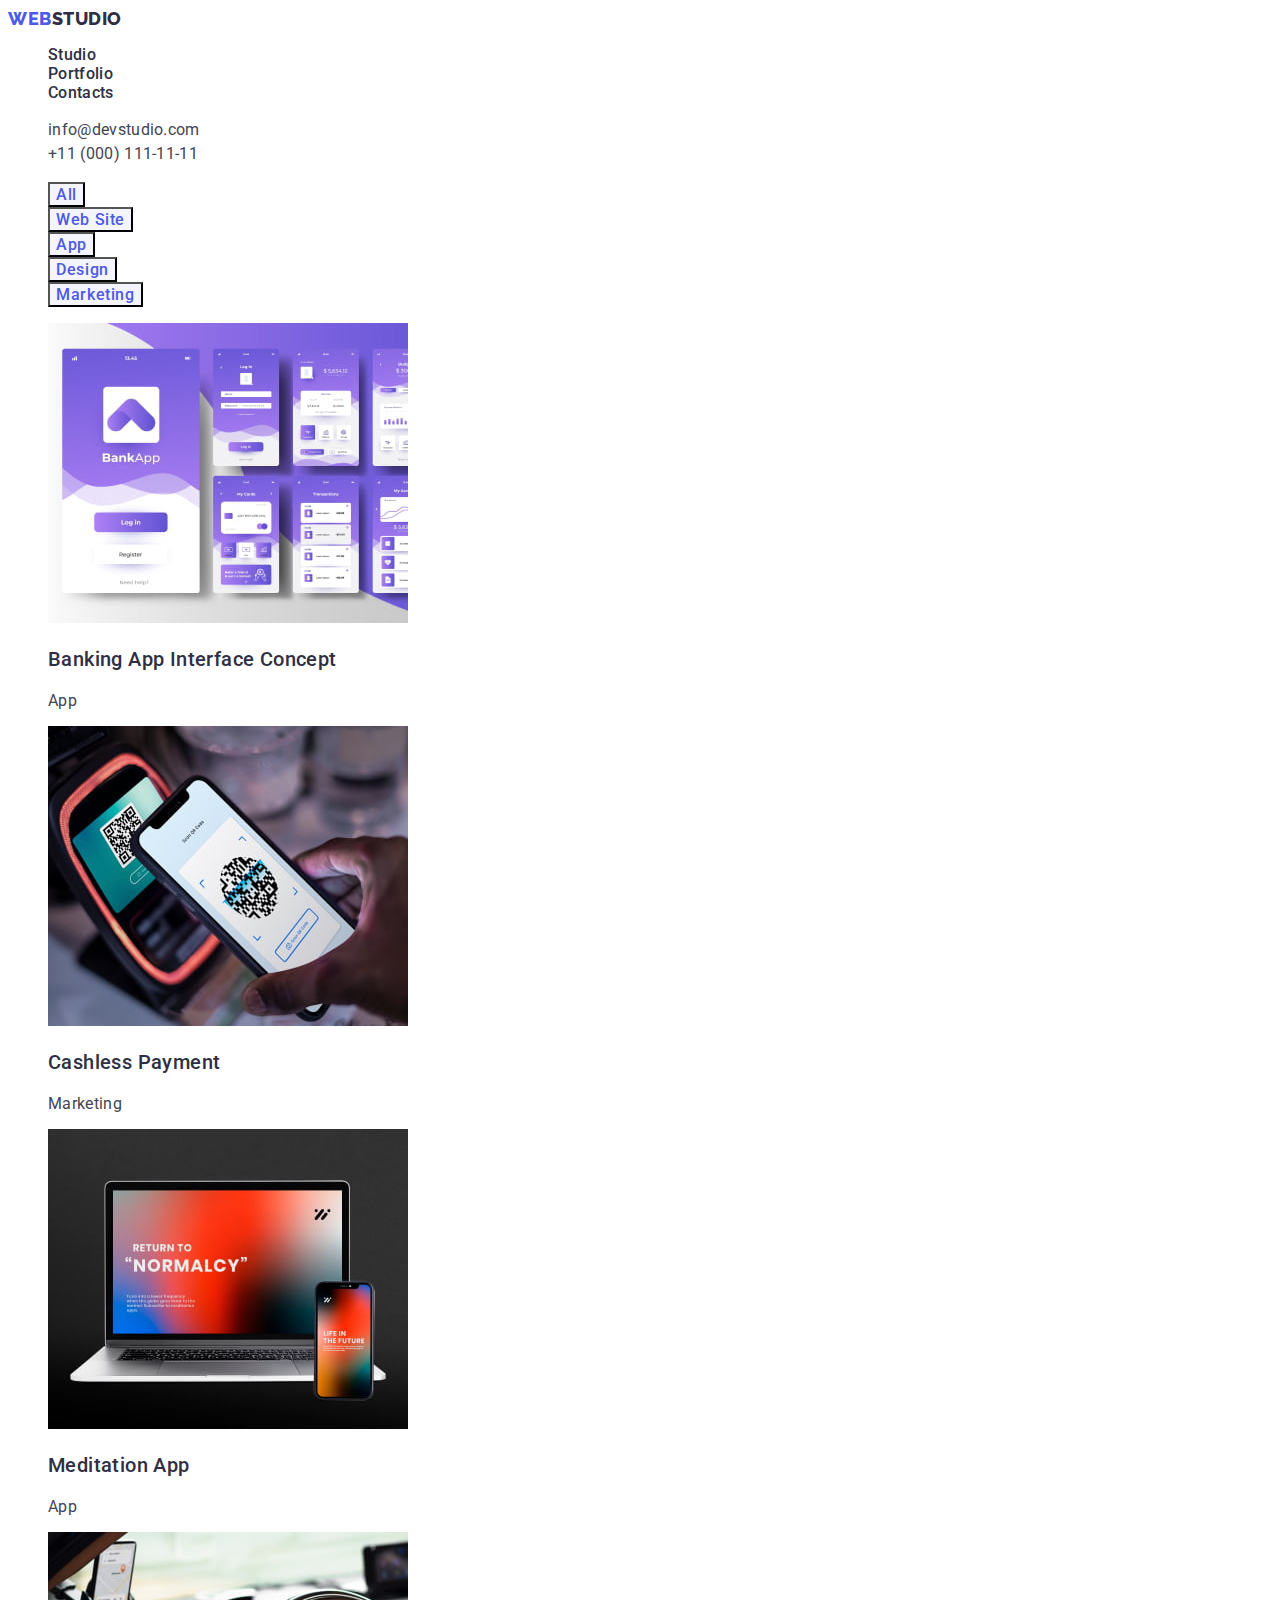
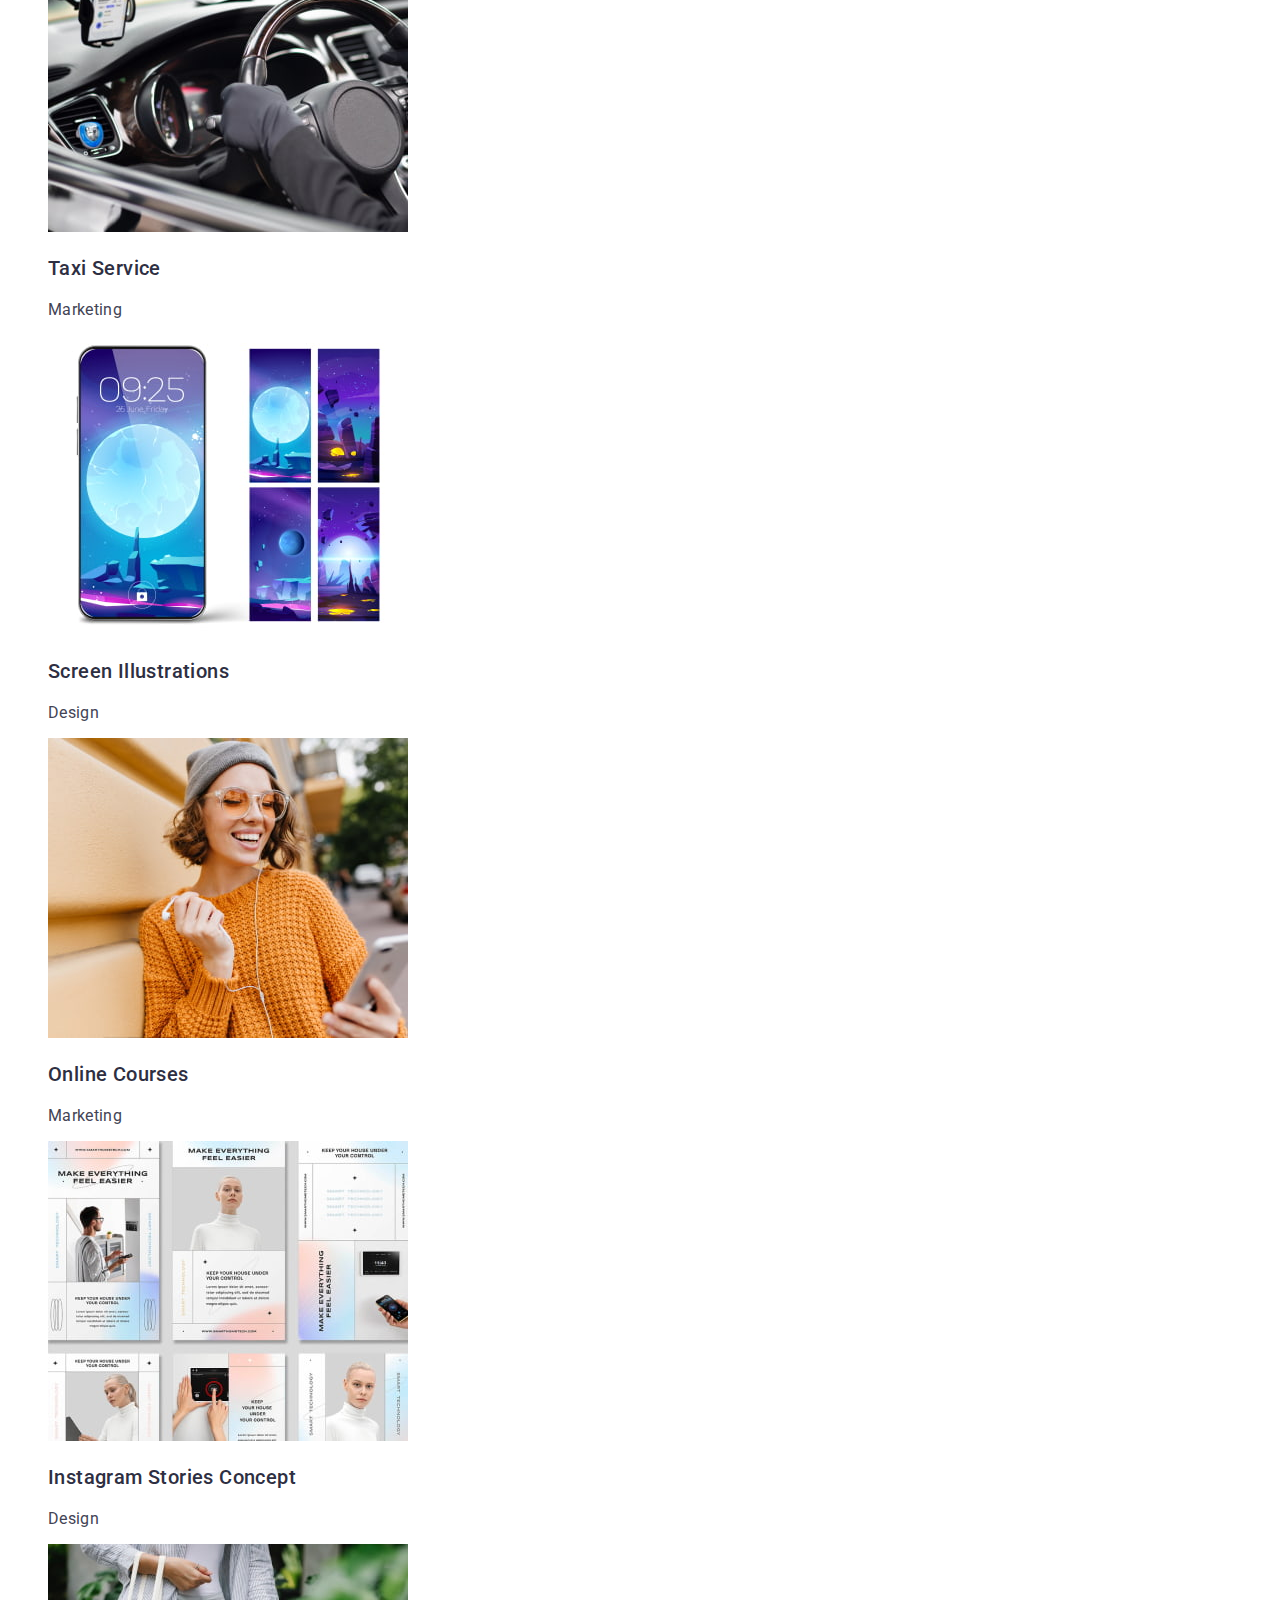
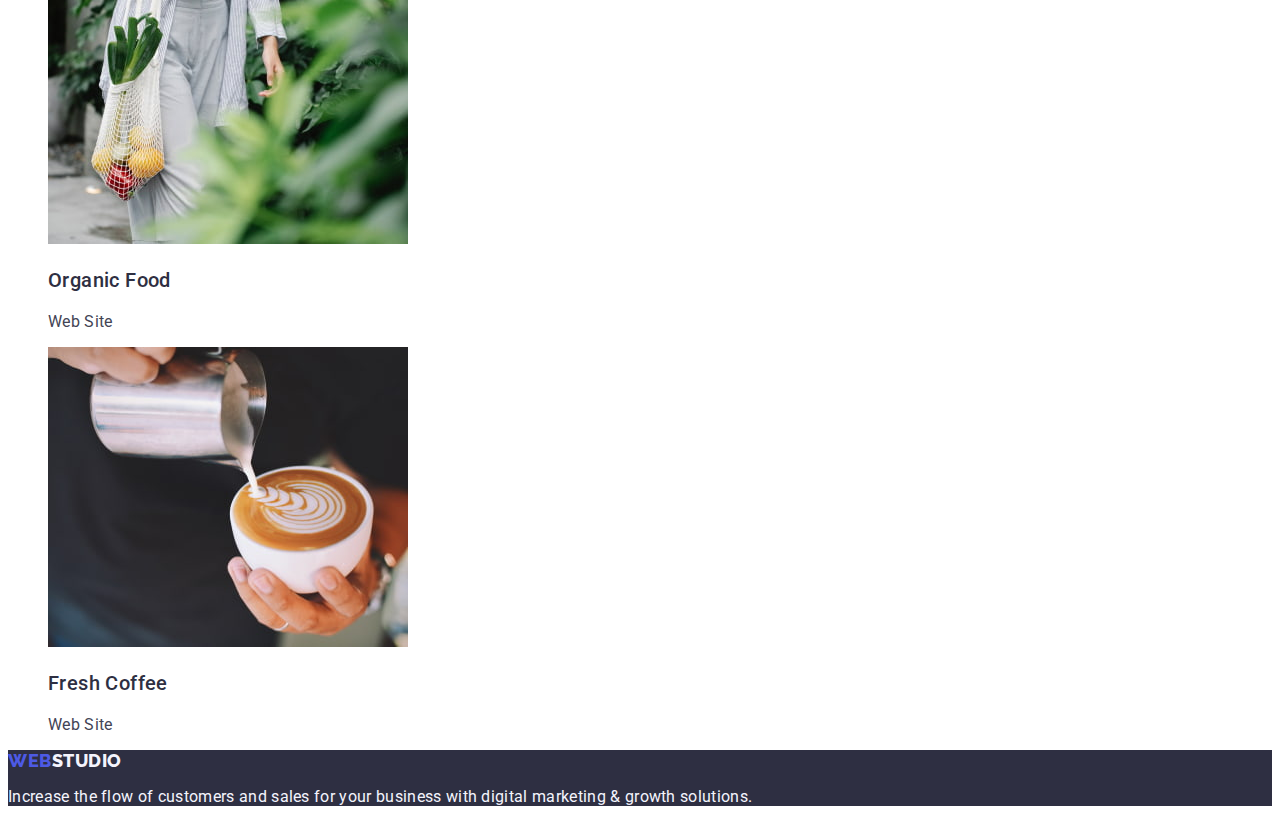
==== portfolio.html @ 6d2d2173 "homework2-1" ====
<!DOCTYPE html>
<html lang="en">
  <head>
    <meta charset="UTF-8" />
    <meta http-equiv="X-UA-Compatible" content="IE=edge" />
    <meta name="viewport" content="width=device-width, initial-scale=1.0" />
    <title lang="uk">Портфоліо</title>
    <link rel="preconnect" href="https://fonts.googleapis.com" />
    <link rel="preconnect" href="https://fonts.gstatic.com" crossorigin />
    <link
      href="https://fonts.googleapis.com/css2?family=Roboto:ital,wght@0,100;0,300;0,900;1,100;1,300;1,400;1,500;1,700;1,900&display=swap"
      rel="stylesheet"
    />
    <link
      href="https://fonts.googleapis.com/css2?family=Raleway:ital,wght@0,100;0,200;0,300;0,400;0,500;0,600;0,700;0,900;1,100;1,200;1,300;1,400;1,500;1,600;1,700;1,800;1,900&family=Roboto:ital,wght@0,100;0,300;0,900;1,100;1,300;1,400;1,500;1,700;1,900&display=swap"
      rel="stylesheet"
    />
    <link rel="stylesheet" href="./css/styles.css" />
  </head>

  <body>
    <header class="header">
      <nav class="header-nav">
        <a class="logo link" href="./index.html"
          >Web<span class="logo-dark">Studio</span></a
        >
        <ul class="header-nav-list list">
          <li><a class="link" href="">Studio</a></li>
          <li>
            <a class="link" href="./portfolio.html">Portfolio</a>
          </li>
          <li><a class="link" href="">Contacts</a></li>
        </ul>
      </nav>
      <address class="adress">
        <ul class="list">
          <li>
            <a class="link" href="mailto:info@devstudio.com"
              >info@devstudio.com</a
            >
          </li>
          <li>
            <a class="link" href="tel:+110001111111">+11 (000) 111-11-11</a>
          </li>
        </ul>
      </address>
    </header>

    <main></main>
<!-- Button list -->
    <section>
      <ul class="list">
        <li>
          <button class="list-btn button" type="button">All</button>
        </li>
        <li>
          <button class="list-btn button" type="button">Web Site</button>
        </li>
          <button class="list-btn button" type="button">App</button>
        </li>
        <li>
          <button class="list-btn button" type="button">Design</button>
        </li>
        <li>
          <button class="list-btn button" type="button">Marketing</button>
        </li>
      </ul>
    
<!-- Projects list -->
      <h2 hidden>Our projects</h2>
      <ul class="list">
        <li>
          <a class="link" href="">
            <img
            src="./images/projects/raw1-1.jpg"
            alt="Bank app"
            width="360"
            height="300"
          />
          <h3 class="project-title link">Banking App Interface Concept</h3>
          <p class="project-text link" >App</p>
          </a>
        </li>
        
        <li>
          <a class="link" href="">
<img
            src="./images/projects/row1-2.jpg"
            alt="Cachless payment"
            width="360"
            height="300"
          />
          <h3 class="project-title link">Cashless Payment</h3>
          <p class="project-text link">Marketing</p>
          </a>
        </li>

        <li>
          <a class="link" href="">
<img
            src="./images/projects/row1-3.jpg"
            alt="Meditation App"
            width="360"
            height="300"
          />
          <h3 class="project-title link">Meditation App</h3>
          <p class="project-text link">App</p>
          </a>
        </li>

        <li>
          <a class="link" href="">
<img
            src="./images/projects/raw2-1.jpg"
            alt="Taxi Service"
            width="360"
            height="300"
          />
          <h3 class="project-title link">Taxi Service</h3>
          <p class="project-text link">Marketing</p>
          </a>
        </li>

        <li>
          <a class="link" href="">
<img
            src="./images/projects/raw2-2.jpg"
            alt="Screen Illustrations"
            width="360"
            height="300"
          />
          <h3 class="project-title link">Screen Illustrations</h3>
          <p class="project-text link">Design</p>
          </a>
        </li>

        <li>
          <a class="link" href="">
<img
            src="./images/projects/raw2-3.jpg"
            alt="Online Courses"
            width="360"
            height="300"
          />
          <h3 class="project-title link">Online Courses</h3>
          <p class="project-text link">Marketing</p>
          </a>
        </li>

        <li>
          <a class="link" href="">
<img
            src="./images/projects/raw3-1.jpg"
            alt="Insta Stories"
            width="360"
            height="300"
          />
          <h3 class="project-title link">Instagram Stories Concept</h3>
          <p class="project-text link">Design</p>
          </a>
        </li>

        <li>
          <a class="link" href="">
<img
            src="./images/projects/raw3-2.jpg"
            alt="Organic Food"
            width="360"
            height="300"
          />
          <h3 class="project-title link">Organic Food</h3>
          <p class="project-text link">Web Site</p>
          </a>
        </li>

        <li>
          <a class="link" href="">
<img
            src="./images/projects/raw3-3.jpg"
            alt="Fresh Coffee"
            width="360"
            height="300"
          />
          <h3 class="project-title link">Fresh Coffee</h3>
          <p class="project-text link">Web Site</p>
          </a>
        </li>
      </ul>
    </section>

    <footer class="footer">
      <a class="logo link" href="./index.html"
        >Web<span class="logo-light">Studio</span></a
      >
      <p class="footer-text">
        Increase the flow of customers and sales for your business with digital
        marketing & growth solutions.
      </p>
    </footer>

  </body>
</html>
---- css/styles.css ----
:root {
  --slate: #434455;
  --navyblue: #2e2f42;
  --iris: #4d5ae5;
  --white: #ffffff;
  --cloud: #f4f4fd;
  --ocean: #404bbf;
}

body {
  color: var(--slate);
  font-family: Roboto, sans-serif;
  font-style: normal;
  font-size: 16px;
  font-weight: 400;
}

.link {
  text-decoration: none;
  color: currentColor;
}
.link:hover {
  color: var(--ocean);
}
.link:focus {
  color: var(--ocean);
}

.list {
  list-style: none;
}

.logo {
  font-family: Raleway, sans-serif;
  font-weight: 800;
  font-size: 18px;
  line-height: 1, 17;
  letter-spacing: 0.03em;
  text-transform: uppercase;
  flex: none;
  color: var(--iris);
}
.logo-dark {
  color: var(--navyblue);
}
.logo-light {
  color: var(--cloud);
}

.header-nav {
  font-weight: 500;
  font-size: 18px;
  line-height: 1, 5;
  letter-spacing: 0.02em;
}

.header-nav-list {
  font-weight: 500;
  font-size: 16px;
  line-height: 1, 5;
  letter-spacing: 0.02em;
  color: var(--navyblue);
}

.adress {
  font-style: normal;
  line-height: 1.5;
  letter-spacing: 0.02em;
}

.hero {
  color: var(--white);
  background-color: var(--navyblue);
}
.hero-title {
  font-weight: 700;
  font-size: 56px;
  line-height: 60px;
  text-align: center;
  letter-spacing: 0.02em;
}
.hero-title-btn {
  color: var(--white);
  background-color: var(--iris);
}

.button {
  font-family: inherit;
  cursor: pointer;
}
.button:hover {
  background-color: var(--ocean);
}
.button:focus {
  background-color: var(--ocean);
}

.list-btn {
  color: var(--iris);
  background-color: var(--cloud);
  font-weight: 500;
  font-size: 16px;
  line-height: 1, 5;
  letter-spacing: 0.04em;
}

.section-title {
  font-weight: 700;
  font-size: 36px;
  line-height: 1, 11;
  text-align: center;
  letter-spacing: 0.02em;
  text-transform: capitalize;
  color: var(--navyblue);
  background-color: var(--white);
}

.team {
  background-color: var(--cloud);
}
.team-list {
  background-color: var(--white);
}
.team-member {
  font-weight: 500;
  font-size: 20px;
  line-height: 1, 2;
  text-align: center;
  letter-spacing: 0.02em;
  color: var(--navyblue);
}
.team-text {
  font-weight: 400;
  font-size: 16px;
  line-height: 1, 5;
  text-align: center;
  letter-spacing: 0.02em;
  color: var(--slate);
}

.project-title {
  font-weight: 500;
  font-size: 20px;
  line-height: 1, 2;
  letter-spacing: 0.02em;
  color: var(--navyblue);
}
.project-text {
  line-height: 1, 5;
  letter-spacing: 0.02em;
  color: var(--slate);
}

.footer {
  background-color: var(--navyblue);
}
.footer-text {
  color: var(--cloud);
  line-height: 1, 5;
  letter-spacing: 0.02em;
}
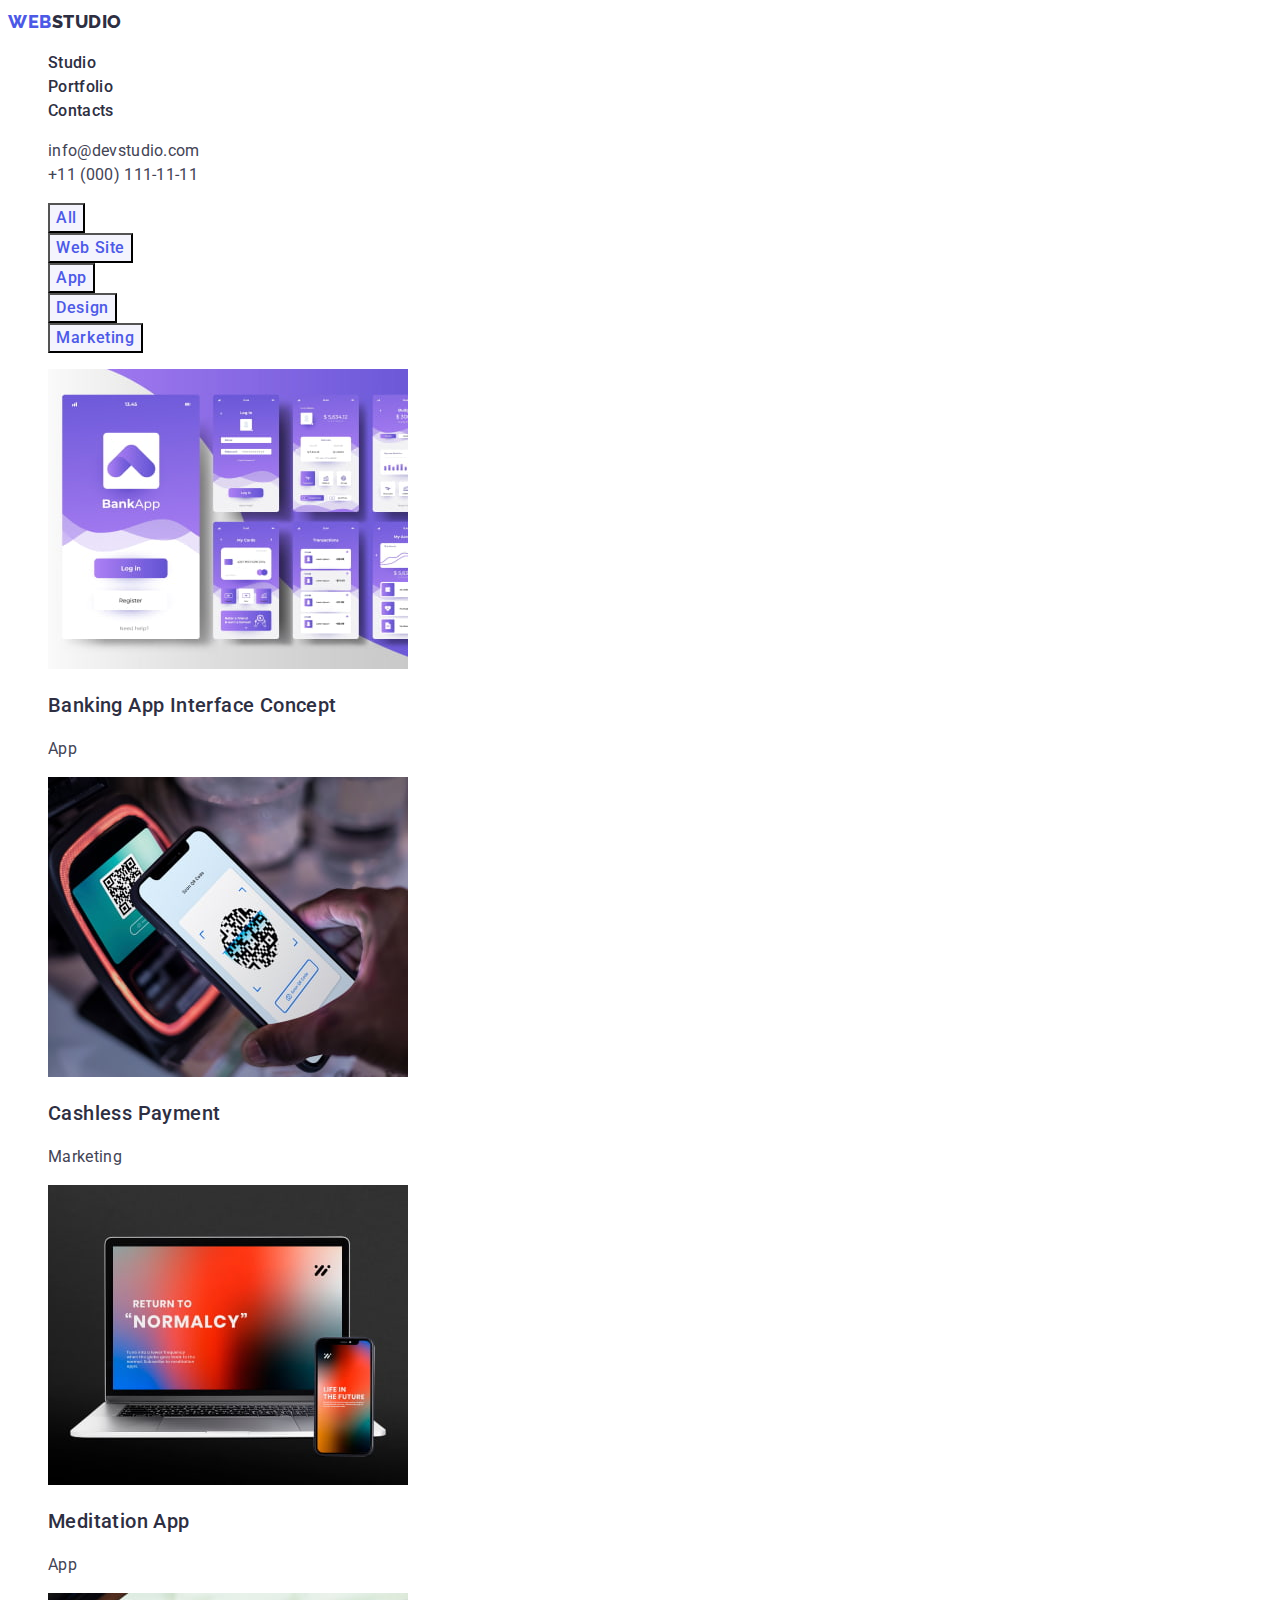
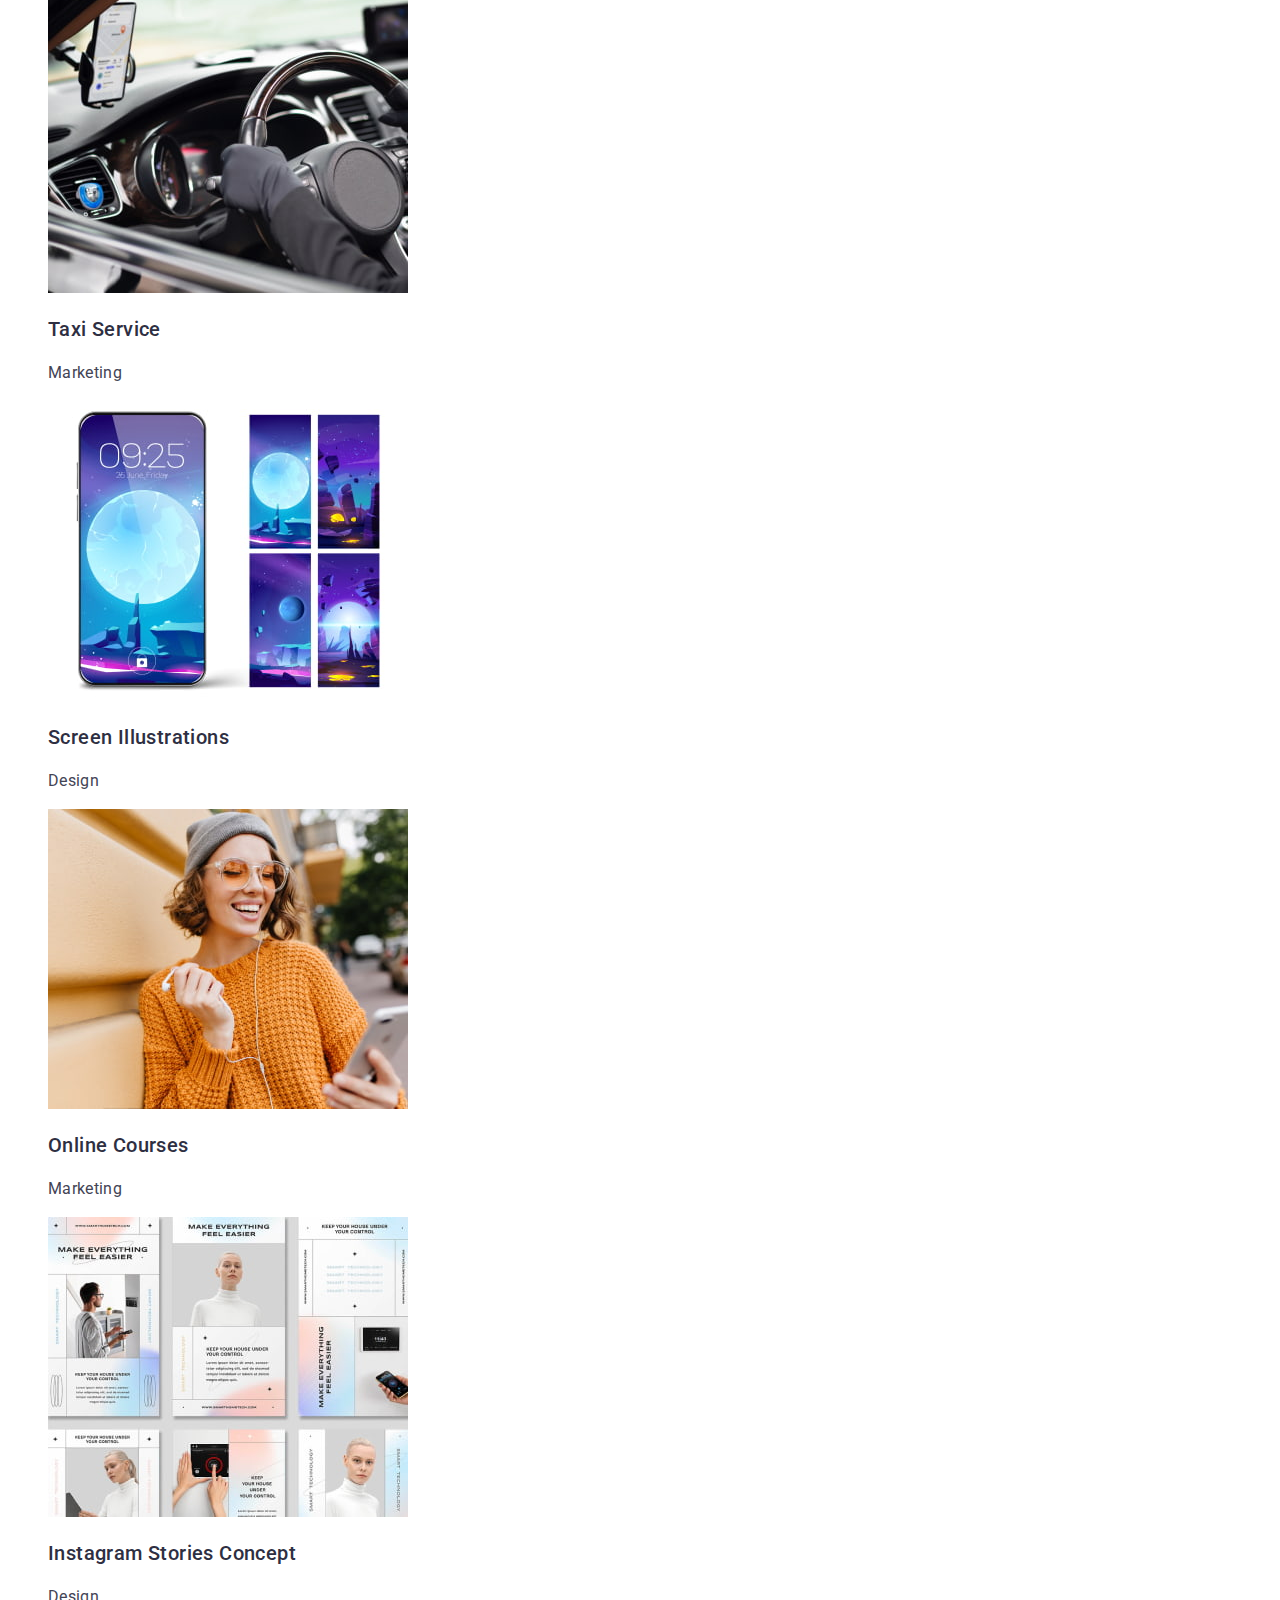
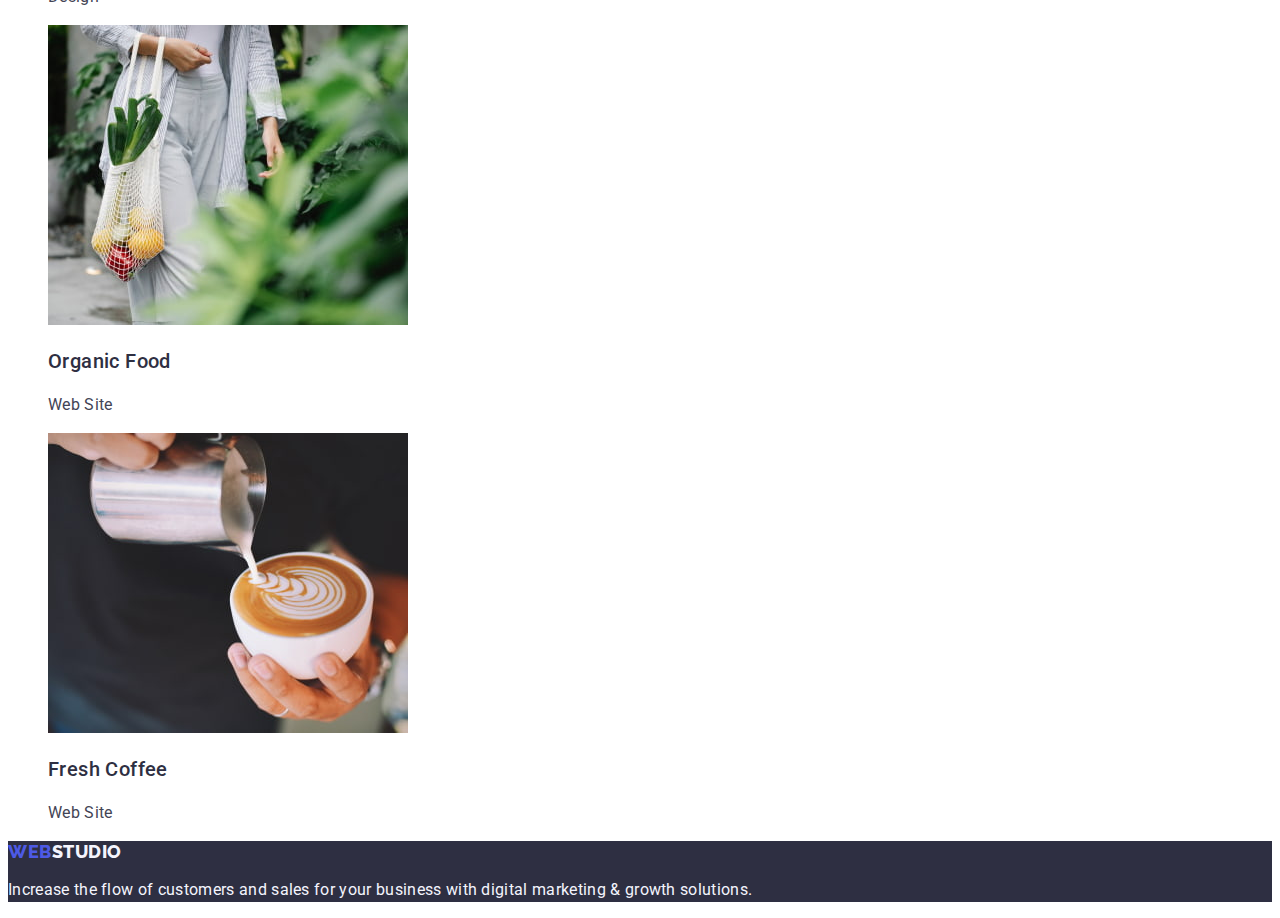
==== commit 442e96ce: "homework-2-2" ====
--- a/portfolio.html
+++ b/portfolio.html
@@ -25,7 +25,7 @@
           >Web<span class="logo-dark">Studio</span></a
         >
         <ul class="header-nav-list list">
-          <li><a class="link" href="">Studio</a></li>
+          <li><a class="link" href="./index.html">Studio</a></li>
           <li>
             <a class="link" href="./portfolio.html">Portfolio</a>
           </li>
@@ -46,7 +46,7 @@
       </address>
     </header>
 
-    <main></main>
+   <main>
 <!-- Button list -->
     <section>
       <ul class="list">
@@ -187,6 +187,7 @@
         </li>
       </ul>
     </section>
+   </main>
 
     <footer class="footer">
       <a class="logo link" href="./index.html"
--- a/css/styles.css
+++ b/css/styles.css
@@ -9,6 +9,7 @@
 
 body {
   color: var(--slate);
+  background-color: var(--white);
   font-family: Roboto, sans-serif;
   font-style: normal;
   font-size: 16px;
@@ -34,7 +35,7 @@
   font-family: Raleway, sans-serif;
   font-weight: 800;
   font-size: 18px;
-  line-height: 1, 17;
+  line-height: 1.17;
   letter-spacing: 0.03em;
   text-transform: uppercase;
   flex: none;
@@ -50,14 +51,14 @@
 .header-nav {
   font-weight: 500;
   font-size: 18px;
-  line-height: 1, 5;
+  line-height: 1.5;
   letter-spacing: 0.02em;
 }
 
 .header-nav-list {
   font-weight: 500;
   font-size: 16px;
-  line-height: 1, 5;
+  line-height: 1.5;
   letter-spacing: 0.02em;
   color: var(--navyblue);
 }
@@ -82,6 +83,10 @@
 .hero-title-btn {
   color: var(--white);
   background-color: var(--iris);
+  font-weight: 500;
+  font-size: 16px;
+  line-height: 1.5;
+  letter-spacing: 0.04em;
 }
 
 .button {
@@ -100,14 +105,25 @@
   background-color: var(--cloud);
   font-weight: 500;
   font-size: 16px;
-  line-height: 1, 5;
+  line-height: 1.5;
   letter-spacing: 0.04em;
+}
+.advantages-list {
+  font-weight: 500;
+  font-size: 20px;
+  line-height: 1.2;
+  letter-spacing: 0.02em;
+  color: var(--navyblue);
+}
+.advantages-text {
+  line-height: 1.5;
+  letter-spacing: 0.02em;
 }
 
 .section-title {
   font-weight: 700;
   font-size: 36px;
-  line-height: 1, 11;
+  line-height: 1.11;
   text-align: center;
   letter-spacing: 0.02em;
   text-transform: capitalize;
@@ -124,7 +140,7 @@
 .team-member {
   font-weight: 500;
   font-size: 20px;
-  line-height: 1, 2;
+  line-height: 1.2;
   text-align: center;
   letter-spacing: 0.02em;
   color: var(--navyblue);
@@ -132,7 +148,7 @@
 .team-text {
   font-weight: 400;
   font-size: 16px;
-  line-height: 1, 5;
+  line-height: 1.5;
   text-align: center;
   letter-spacing: 0.02em;
   color: var(--slate);
@@ -141,12 +157,12 @@
 .project-title {
   font-weight: 500;
   font-size: 20px;
-  line-height: 1, 2;
+  line-height: 1.2;
   letter-spacing: 0.02em;
   color: var(--navyblue);
 }
 .project-text {
-  line-height: 1, 5;
+  line-height: 1.5;
   letter-spacing: 0.02em;
   color: var(--slate);
 }
@@ -156,6 +172,6 @@
 }
 .footer-text {
   color: var(--cloud);
-  line-height: 1, 5;
+  line-height: 1.5;
   letter-spacing: 0.02em;
 }
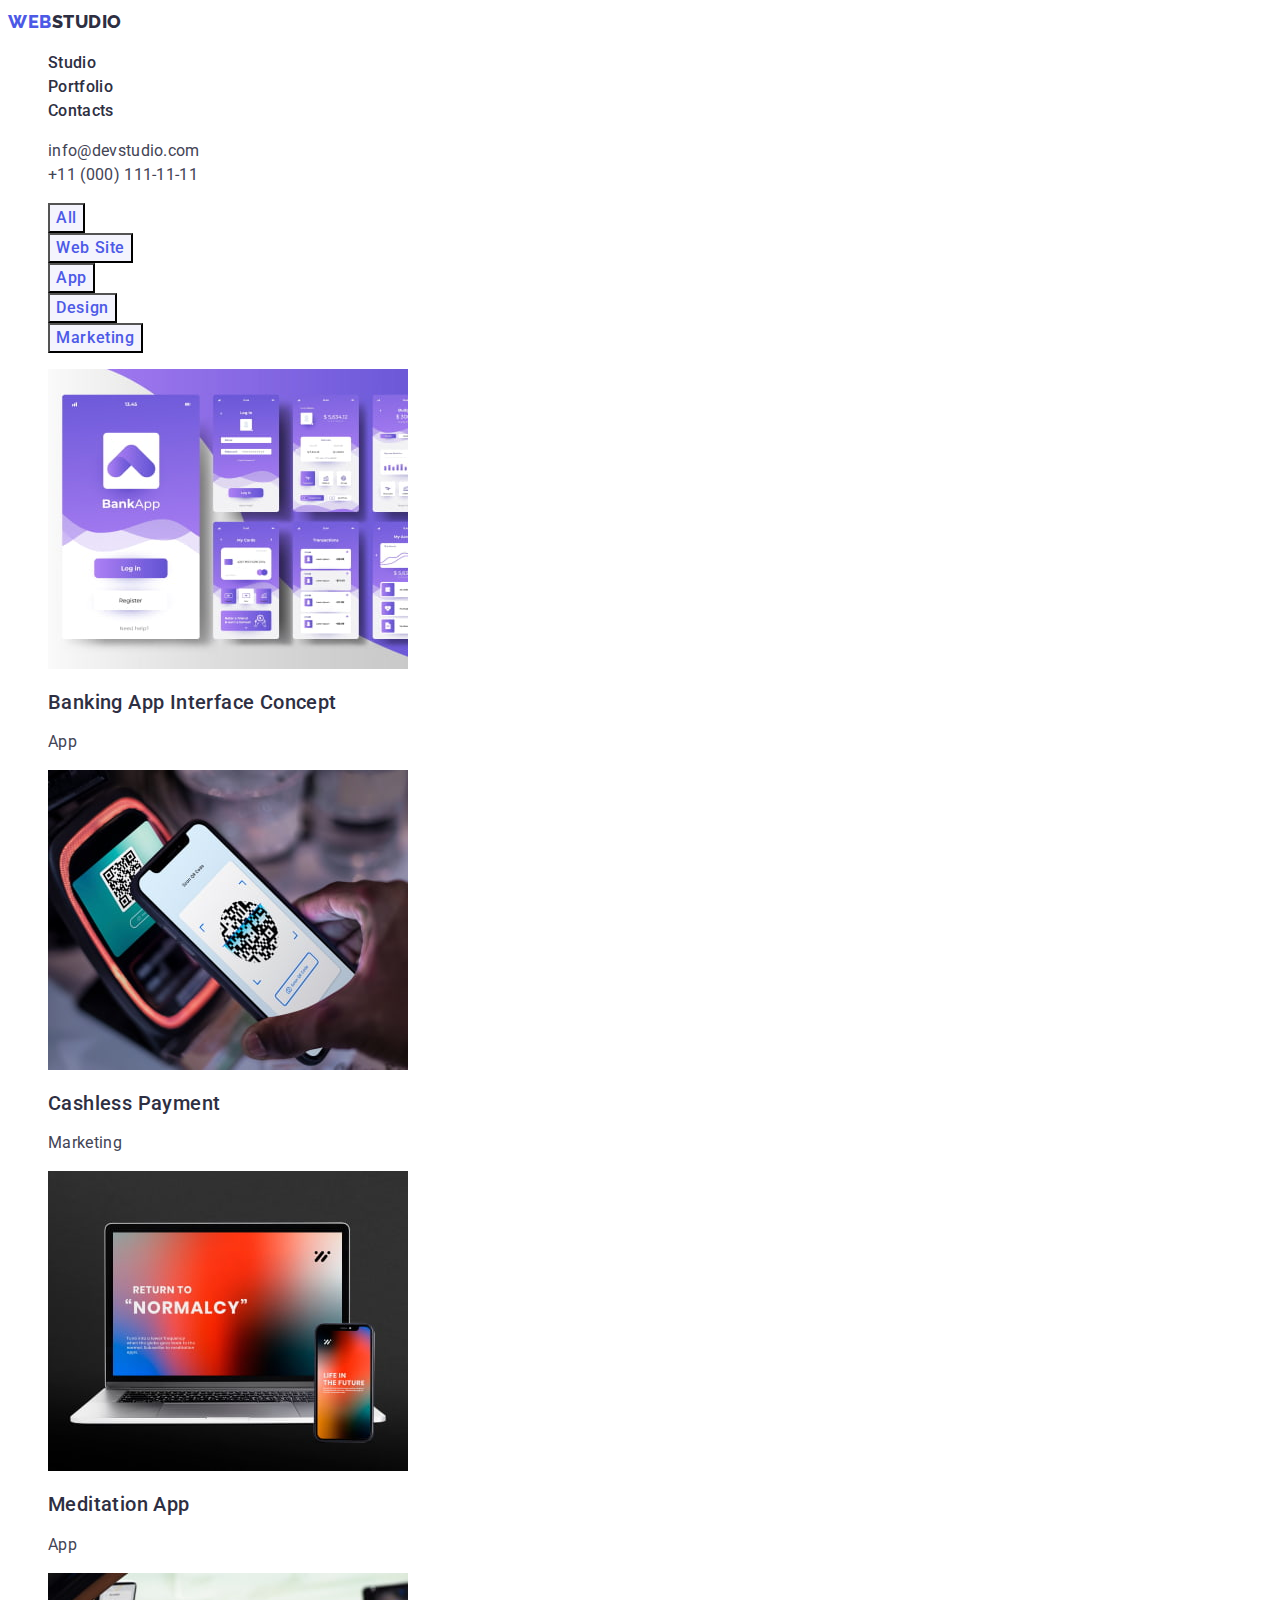
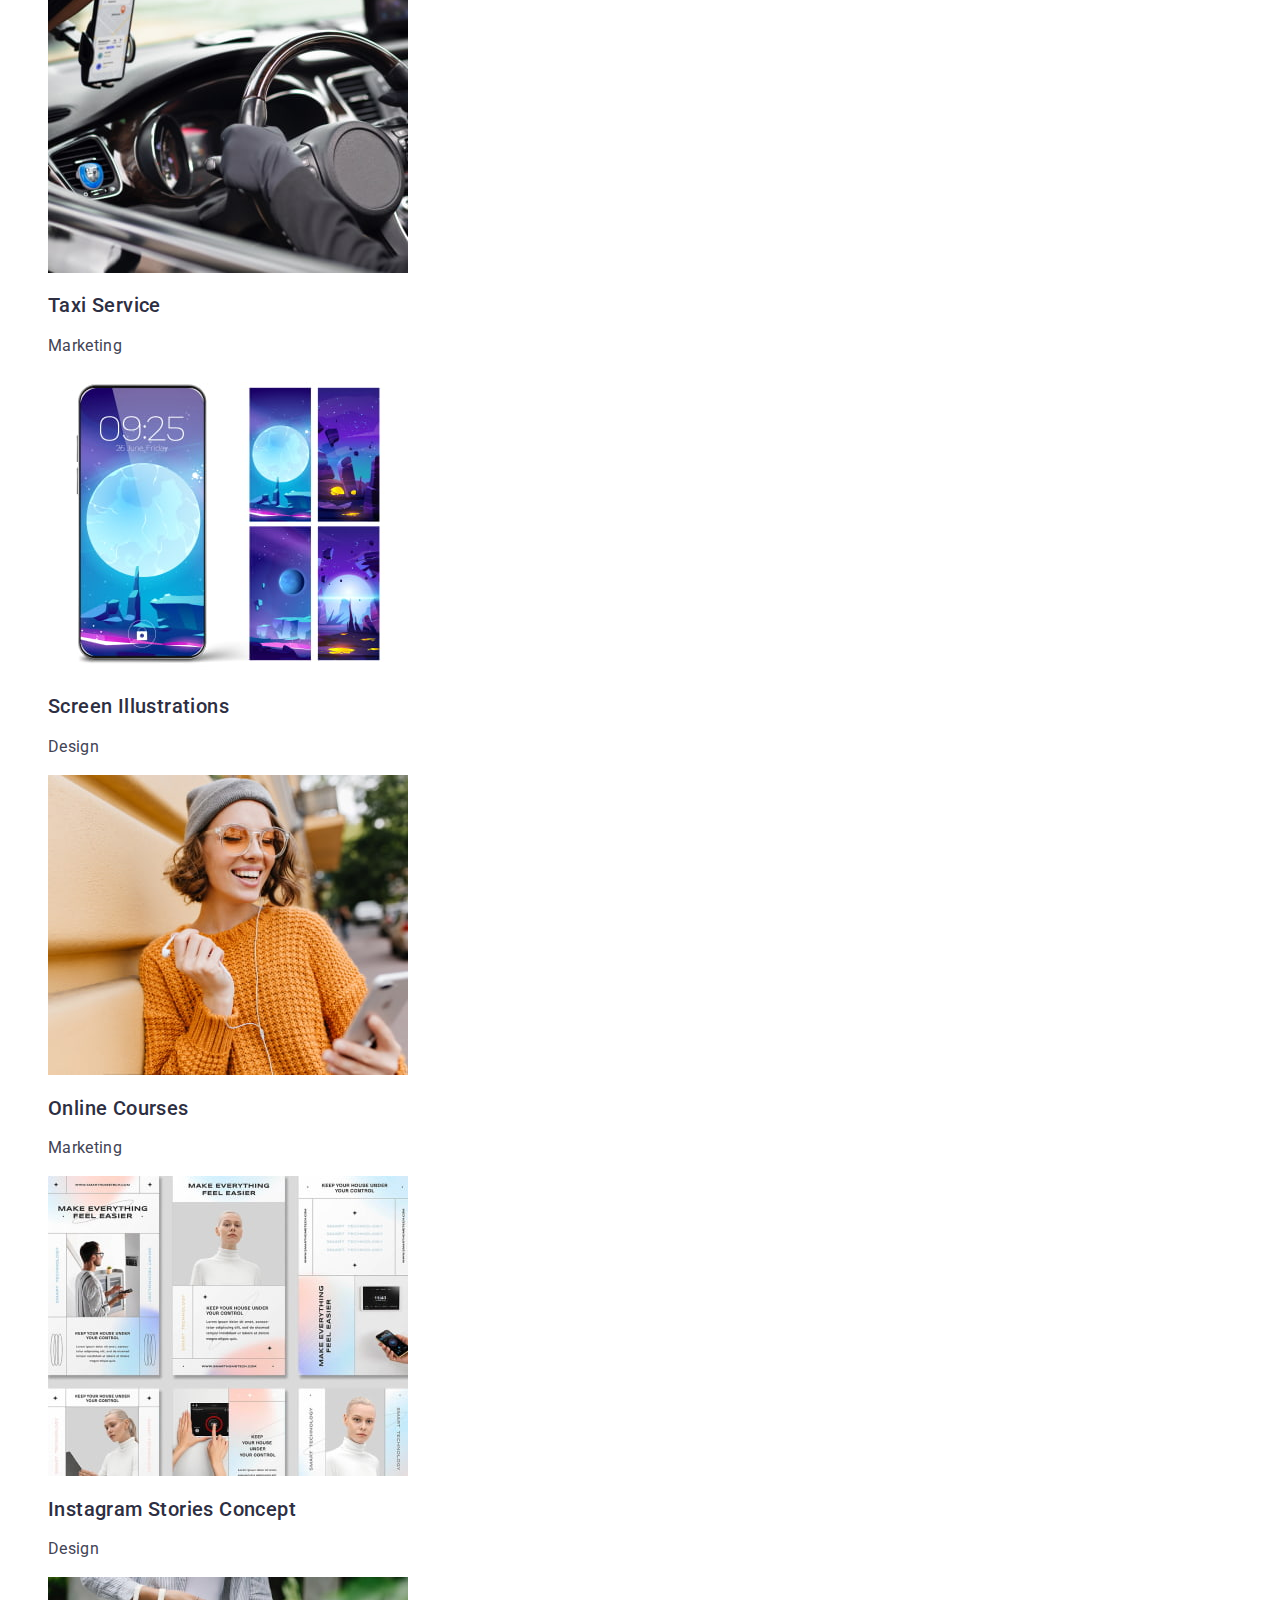
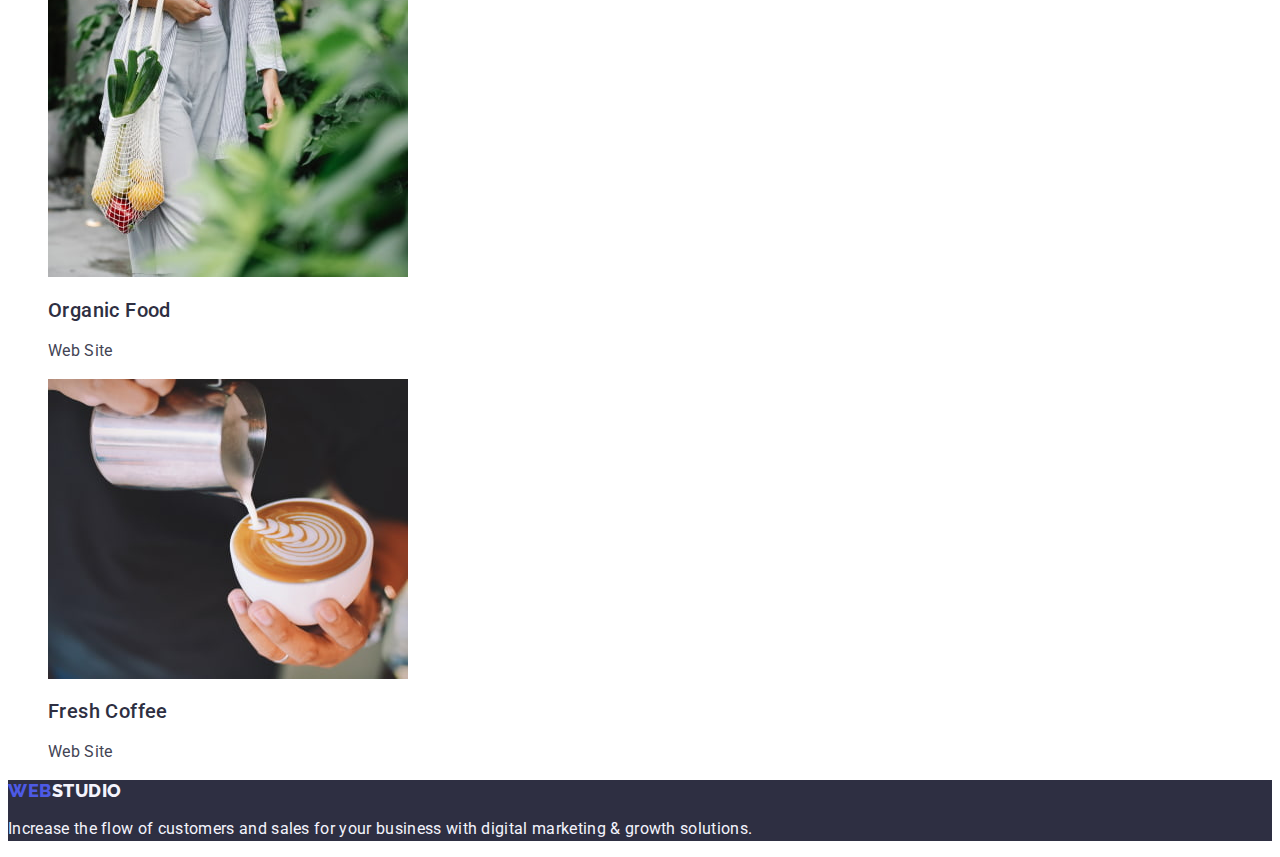
==== commit 69edad43: "portfolio main" ====
--- a/portfolio.html
+++ b/portfolio.html
@@ -46,148 +46,153 @@
       </address>
     </header>
 
-   <main>
-<!-- Button list -->
-    <section>
-      <ul class="list">
-        <li>
-          <button class="list-btn button" type="button">All</button>
-        </li>
-        <li>
-          <button class="list-btn button" type="button">Web Site</button>
-        </li>
-          <button class="list-btn button" type="button">App</button>
-        </li>
-        <li>
-          <button class="list-btn button" type="button">Design</button>
-        </li>
-        <li>
-          <button class="list-btn button" type="button">Marketing</button>
-        </li>
-      </ul>
-    
-<!-- Projects list -->
-      <h2 hidden>Our projects</h2>
-      <ul class="list">
-        <li>
-          <a class="link" href="">
-            <img
-            src="./images/projects/raw1-1.jpg"
-            alt="Bank app"
-            width="360"
-            height="300"
-          />
-          <h3 class="project-title link">Banking App Interface Concept</h3>
-          <p class="project-text link" >App</p>
-          </a>
-        </li>
-        
-        <li>
-          <a class="link" href="">
-<img
-            src="./images/projects/row1-2.jpg"
-            alt="Cachless payment"
-            width="360"
-            height="300"
-          />
-          <h3 class="project-title link">Cashless Payment</h3>
-          <p class="project-text link">Marketing</p>
-          </a>
-        </li>
-
-        <li>
-          <a class="link" href="">
-<img
-            src="./images/projects/row1-3.jpg"
-            alt="Meditation App"
-            width="360"
-            height="300"
-          />
-          <h3 class="project-title link">Meditation App</h3>
-          <p class="project-text link">App</p>
-          </a>
-        </li>
-
-        <li>
-          <a class="link" href="">
-<img
-            src="./images/projects/raw2-1.jpg"
-            alt="Taxi Service"
-            width="360"
-            height="300"
-          />
-          <h3 class="project-title link">Taxi Service</h3>
-          <p class="project-text link">Marketing</p>
-          </a>
-        </li>
-
-        <li>
-          <a class="link" href="">
-<img
-            src="./images/projects/raw2-2.jpg"
-            alt="Screen Illustrations"
-            width="360"
-            height="300"
-          />
-          <h3 class="project-title link">Screen Illustrations</h3>
-          <p class="project-text link">Design</p>
-          </a>
-        </li>
-
-        <li>
-          <a class="link" href="">
-<img
-            src="./images/projects/raw2-3.jpg"
-            alt="Online Courses"
-            width="360"
-            height="300"
-          />
-          <h3 class="project-title link">Online Courses</h3>
-          <p class="project-text link">Marketing</p>
-          </a>
-        </li>
-
-        <li>
-          <a class="link" href="">
-<img
-            src="./images/projects/raw3-1.jpg"
-            alt="Insta Stories"
-            width="360"
-            height="300"
-          />
-          <h3 class="project-title link">Instagram Stories Concept</h3>
-          <p class="project-text link">Design</p>
-          </a>
-        </li>
-
-        <li>
-          <a class="link" href="">
-<img
-            src="./images/projects/raw3-2.jpg"
-            alt="Organic Food"
-            width="360"
-            height="300"
-          />
-          <h3 class="project-title link">Organic Food</h3>
-          <p class="project-text link">Web Site</p>
-          </a>
-        </li>
-
-        <li>
-          <a class="link" href="">
-<img
-            src="./images/projects/raw3-3.jpg"
-            alt="Fresh Coffee"
-            width="360"
-            height="300"
-          />
-          <h3 class="project-title link">Fresh Coffee</h3>
-          <p class="project-text link">Web Site</p>
-          </a>
-        </li>
-      </ul>
-    </section>
-   </main>
+    <main>
+      <!-- Button list -->
+      <section>
+        <h1 hidden>Our Projects</h1>
+        <ul class="list">
+          <li>
+            <button class="list-btn button button" type="button">All</button>
+          </li>
+          <li>
+            <button class="list-btn button button" type="button">
+              Web Site
+            </button>
+          </li>
+          <li>
+            <button class="list-btn button button" type="button">App</button>
+          </li>
+          <li>
+            <button class="list-btn button button" type="button">Design</button>
+          </li>
+          <li>
+            <button class="list-btn button button" type="button">
+              Marketing
+            </button>
+          </li>
+        </ul>
+
+        <!-- Projects list -->
+        <ul class="list">
+          <li>
+            <a class="link" href="">
+              <img
+                src="./images/projects/raw1-1.jpg"
+                alt="Bank app"
+                width="360"
+                height="300"
+              />
+              <h2 class="project-title link">Banking App Interface Concept</h2>
+              <p class="project-text link">App</p>
+            </a>
+          </li>
+
+          <li>
+            <a class="link" href="">
+              <img
+                src="./images/projects/row1-2.jpg"
+                alt="Cachless payment"
+                width="360"
+                height="300"
+              />
+              <h2 class="project-title link">Cashless Payment</h2>
+              <p class="project-text link">Marketing</p>
+            </a>
+          </li>
+
+          <li>
+            <a class="link" href="">
+              <img
+                src="./images/projects/row1-3.jpg"
+                alt="Meditation App"
+                width="360"
+                height="300"
+              />
+              <h2 class="project-title link">Meditation App</h2>
+              <p class="project-text link">App</p>
+            </a>
+          </li>
+
+          <li>
+            <a class="link" href="">
+              <img
+                src="./images/projects/raw2-1.jpg"
+                alt="Taxi Service"
+                width="360"
+                height="300"
+              />
+              <h2 class="project-title link">Taxi Service</h2>
+              <p class="project-text link">Marketing</p>
+            </a>
+          </li>
+
+          <li>
+            <a class="link" href="">
+              <img
+                src="./images/projects/raw2-2.jpg"
+                alt="Screen Illustrations"
+                width="360"
+                height="300"
+              />
+              <h2 class="project-title link">Screen Illustrations</h2>
+              <p class="project-text link">Design</p>
+            </a>
+          </li>
+
+          <li>
+            <a class="link" href="">
+              <img
+                src="./images/projects/raw2-3.jpg"
+                alt="Online Courses"
+                width="360"
+                height="300"
+              />
+              <h2 class="project-title link">Online Courses</h2>
+              <p class="project-text link">Marketing</p>
+            </a>
+          </li>
+
+          <li>
+            <a class="link" href="">
+              <img
+                src="./images/projects/raw3-1.jpg"
+                alt="Insta Stories"
+                width="360"
+                height="300"
+              />
+              <h2 class="project-title link">Instagram Stories Concept</h2>
+              <p class="project-text link">Design</p>
+            </a>
+          </li>
+
+          <li>
+            <a class="link" href="">
+              <img
+                src="./images/projects/raw3-2.jpg"
+                alt="Organic Food"
+                width="360"
+                height="300"
+              />
+              <h2 class="project-title link">Organic Food</h2>
+              <p class="project-text link">Web Site</p>
+            </a>
+          </li>
+
+          <li>
+            <a class="link" href="">
+              <img
+                src="./images/projects/raw3-3.jpg"
+                alt="Fresh Coffee"
+                width="360"
+                height="300"
+              />
+              <h2 class="project-title link">Fresh Coffee</h2>
+              <p class="project-text link">Web Site</p>
+            </a>
+          </li>
+        </ul>
+      </section>
+    </main>
 
     <footer class="footer">
       <a class="logo link" href="./index.html"
@@ -198,6 +203,5 @@
         marketing & growth solutions.
       </p>
     </footer>
-
   </body>
 </html>
--- a/css/styles.css
+++ b/css/styles.css
@@ -78,6 +78,7 @@
   font-size: 56px;
   line-height: 60px;
   text-align: center;
+  line-height: 1.07;
   letter-spacing: 0.02em;
 }
 .hero-title-btn {
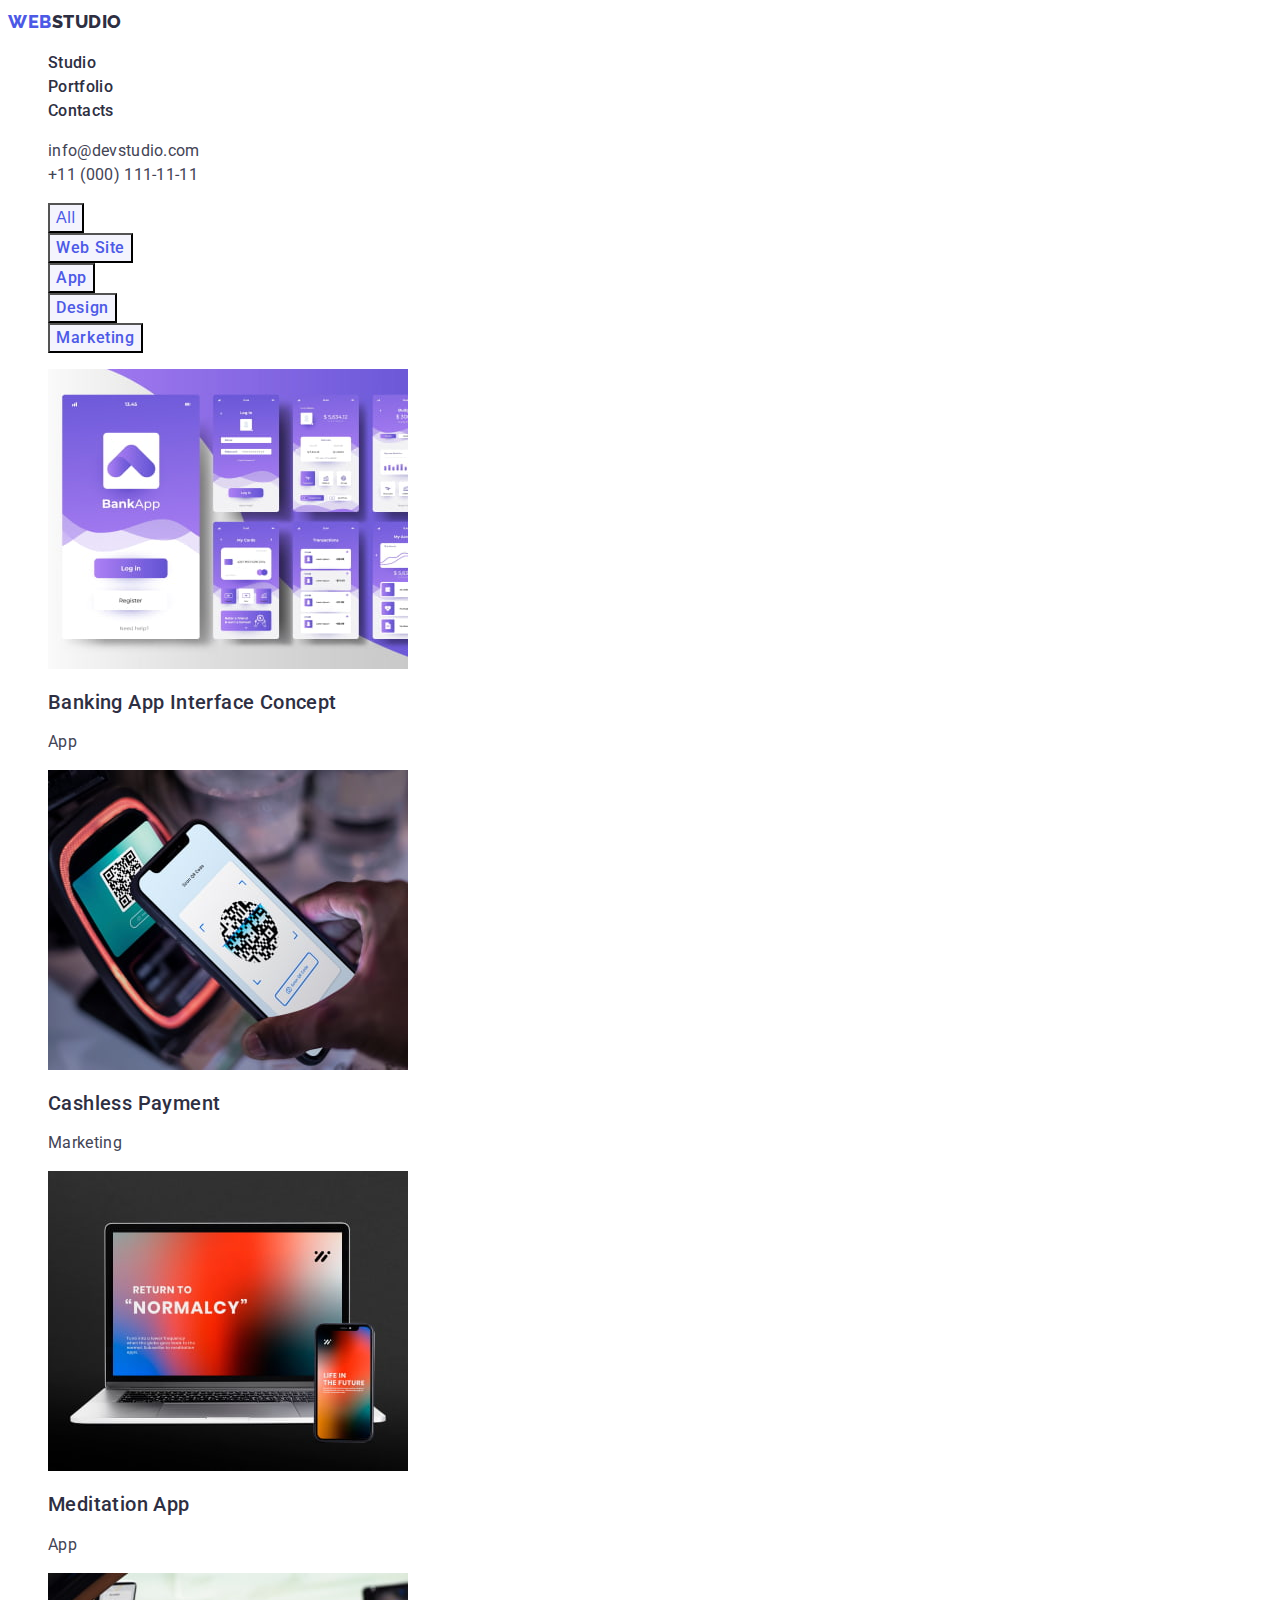
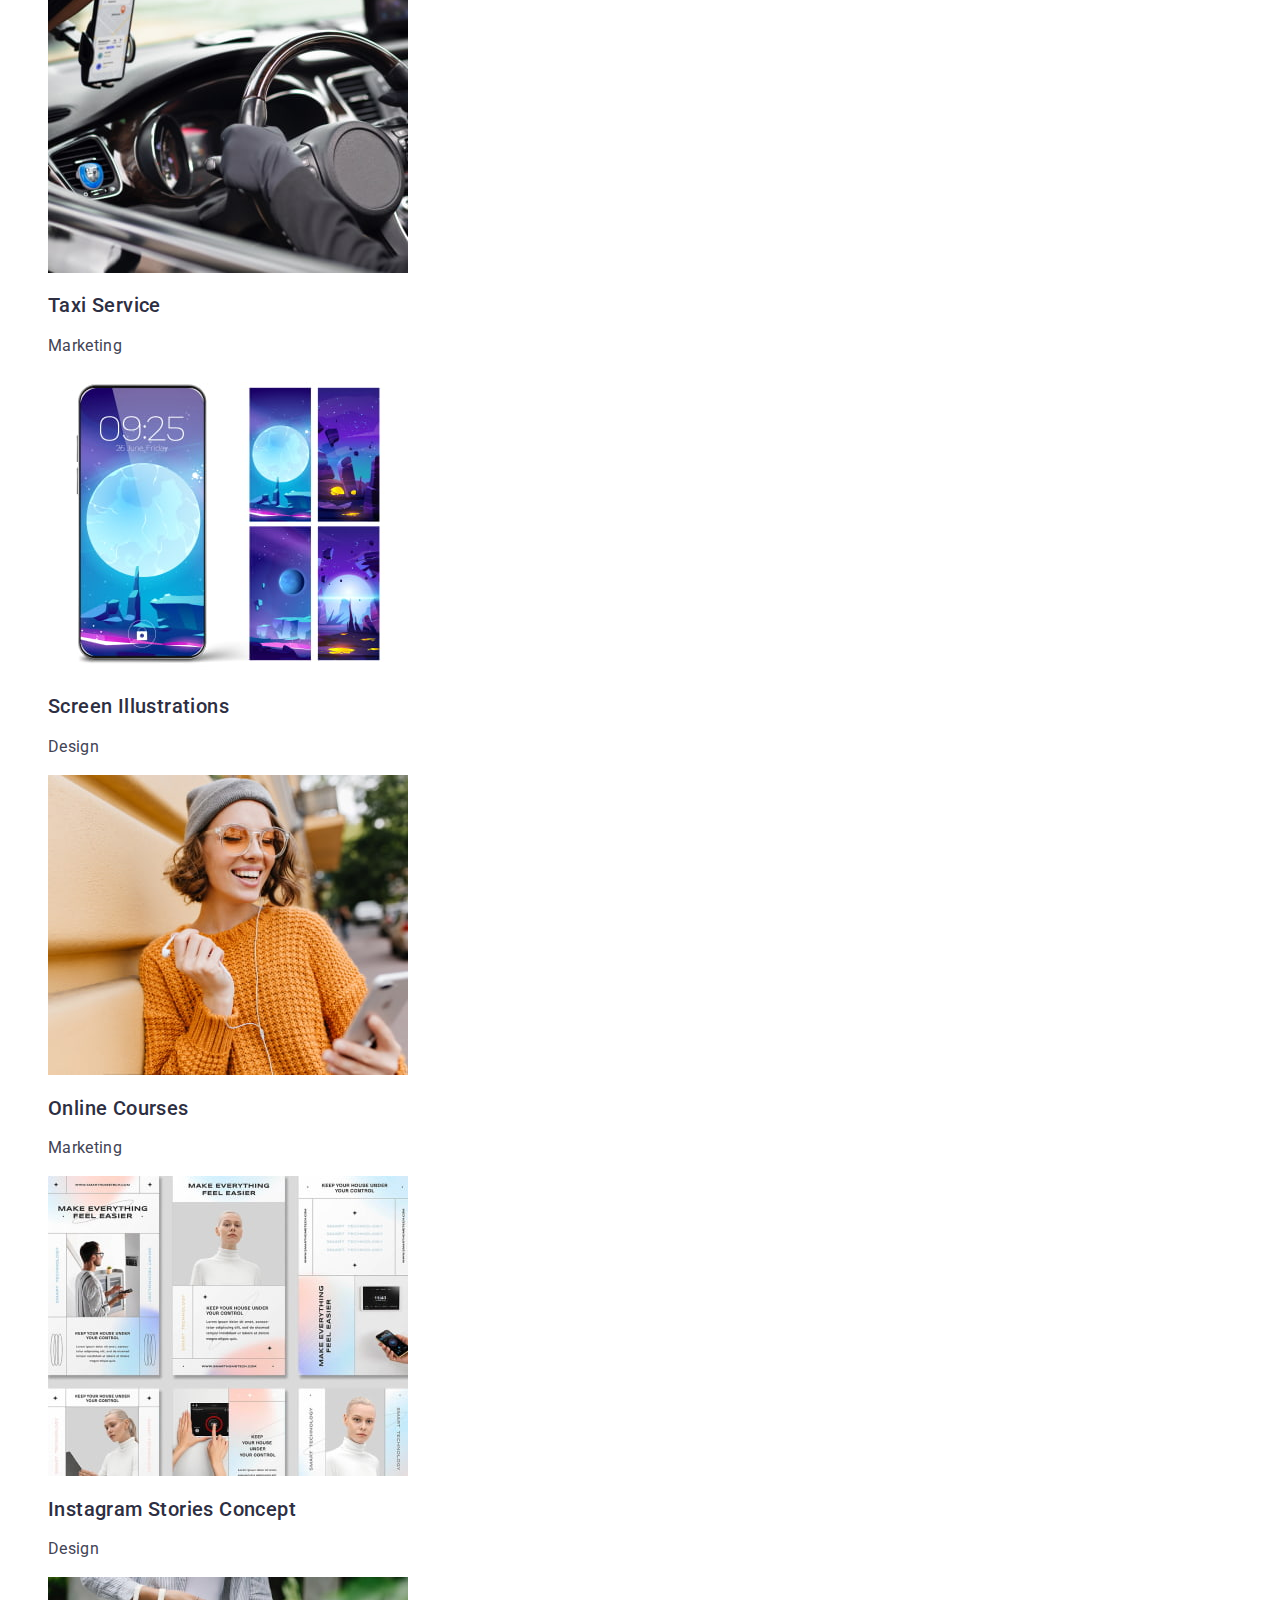
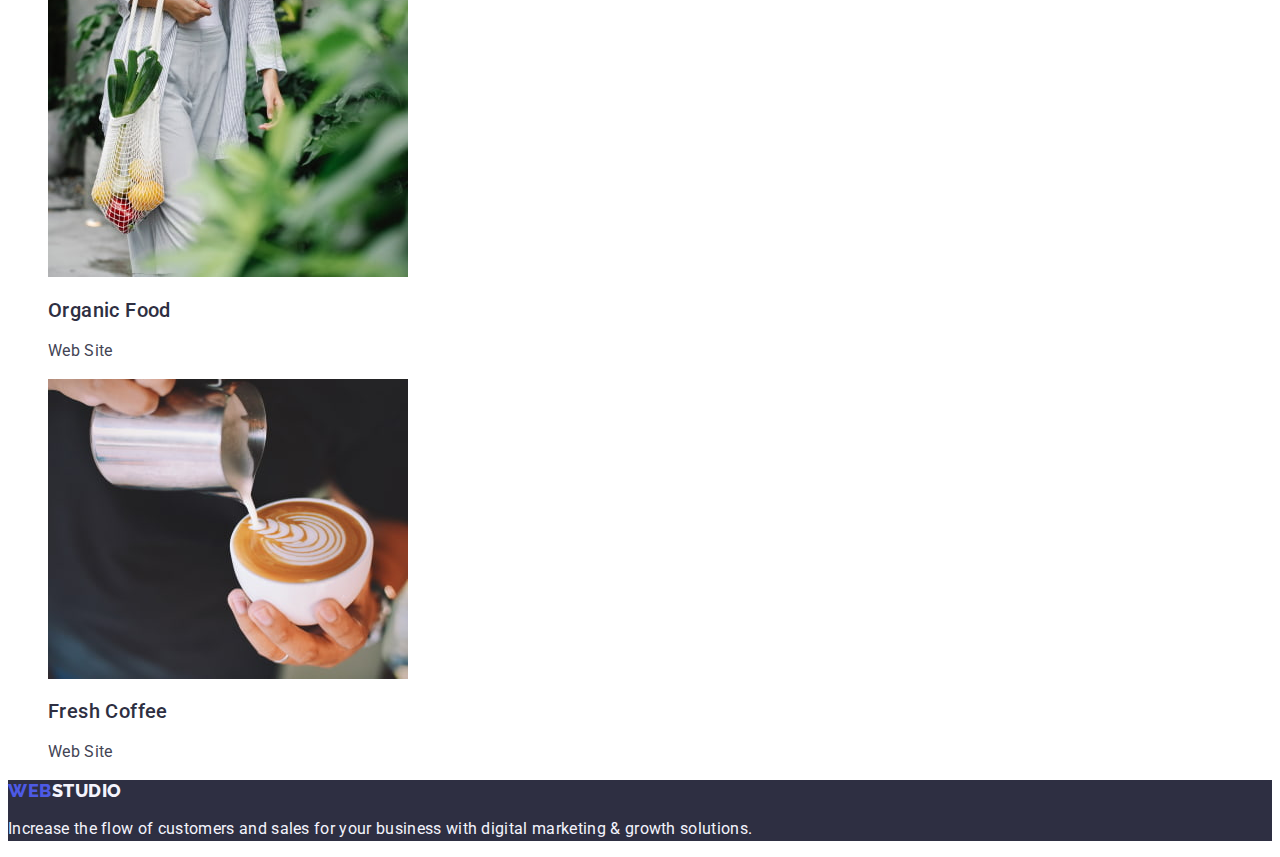
==== commit 65bc0c10: "button-all" ====
--- a/portfolio.html
+++ b/portfolio.html
@@ -52,23 +52,19 @@
         <h1 hidden>Our Projects</h1>
         <ul class="list">
           <li>
-            <button class="list-btn button button" type="button">All</button>
-          </li>
-          <li>
-            <button class="list-btn button button" type="button">
-              Web Site
-            </button>
-          </li>
-          <li>
-            <button class="list-btn button button" type="button">App</button>
-          </li>
-          <li>
-            <button class="list-btn button button" type="button">Design</button>
-          </li>
-          <li>
-            <button class="list-btn button button" type="button">
-              Marketing
-            </button>
+            <button class="list-btn" type="button">All</button>
+          </li>
+          <li>
+            <button class="list-btn button" type="button">Web Site</button>
+          </li>
+          <li>
+            <button class="list-btn button" type="button">App</button>
+          </li>
+          <li>
+            <button class="list-btn button" type="button">Design</button>
+          </li>
+          <li>
+            <button class="list-btn button" type="button">Marketing</button>
           </li>
         </ul>
 
--- a/css/styles.css
+++ b/css/styles.css
@@ -109,6 +109,13 @@
   line-height: 1.5;
   letter-spacing: 0.04em;
 }
+.list-btn:hover {
+  color: var(--white);
+}
+.list-btn:focus {
+  color: var(--white);
+}
+
 .advantages-list {
   font-weight: 500;
   font-size: 20px;
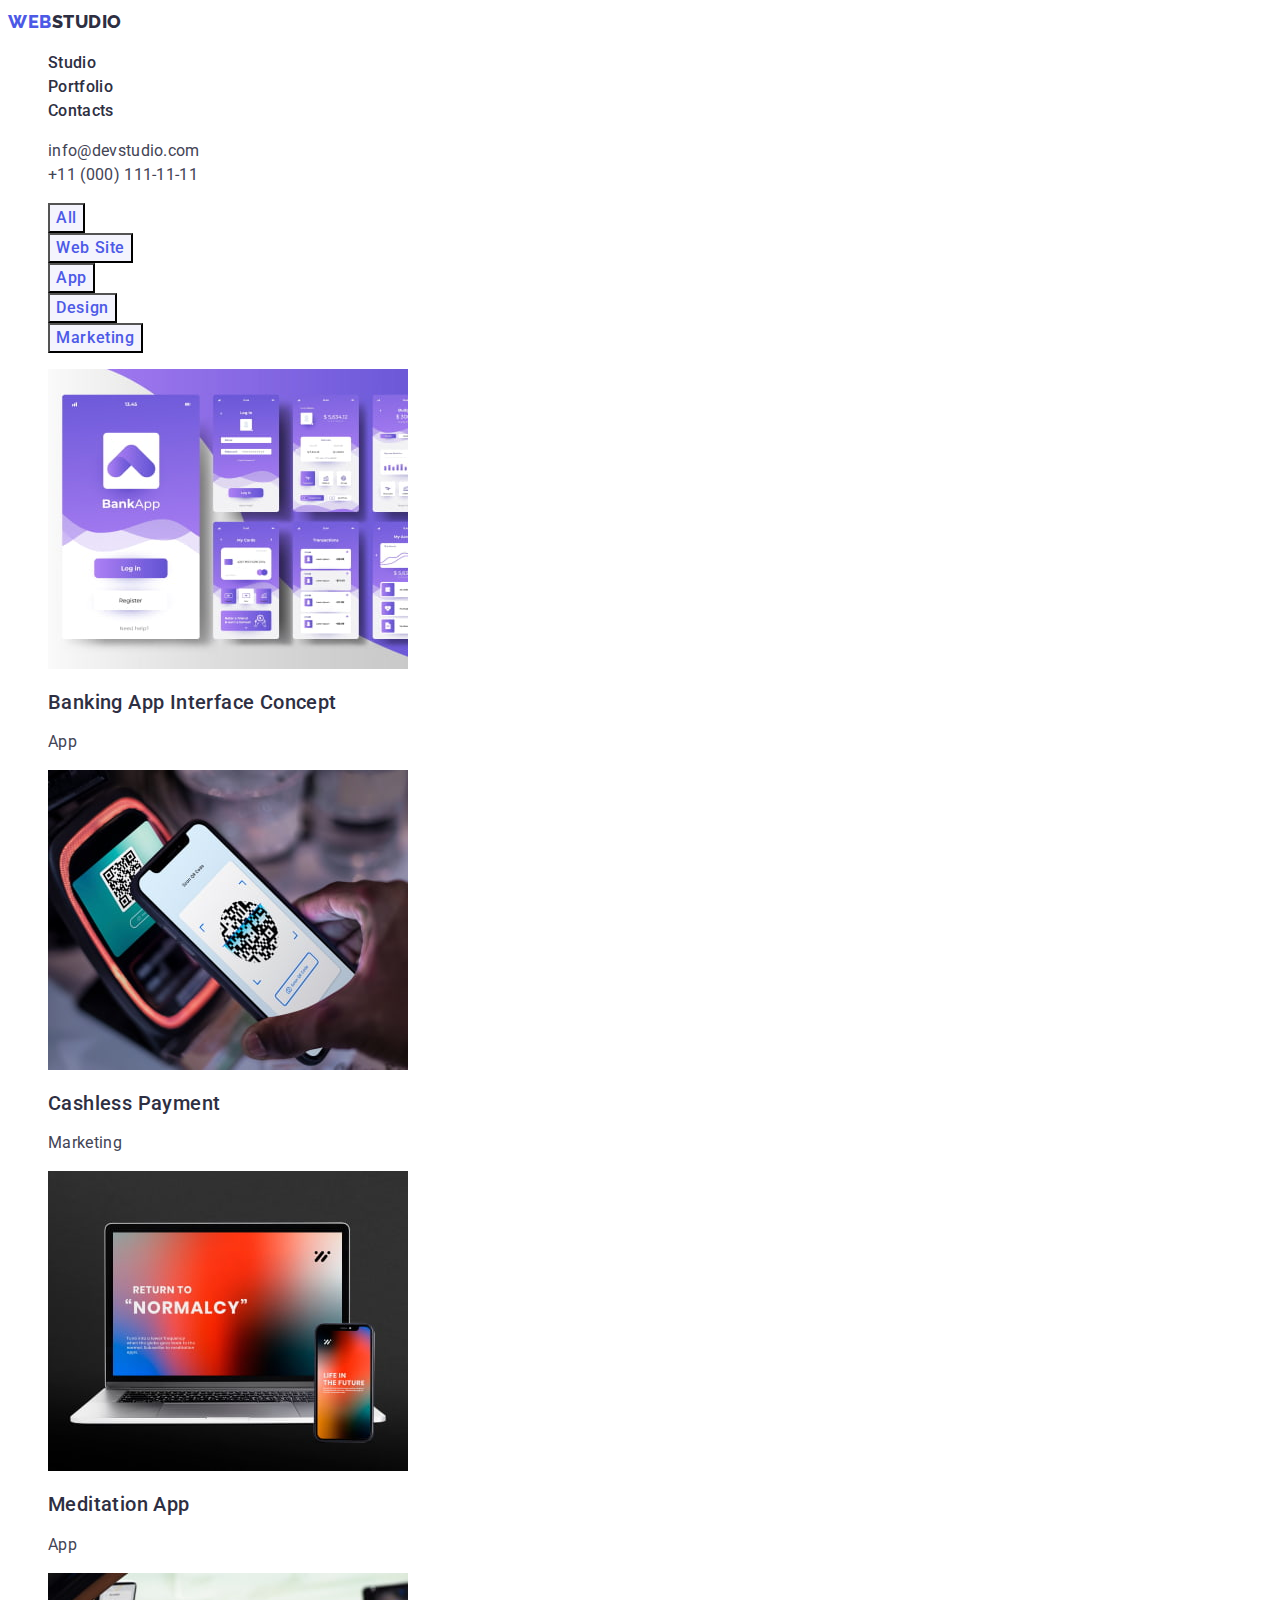
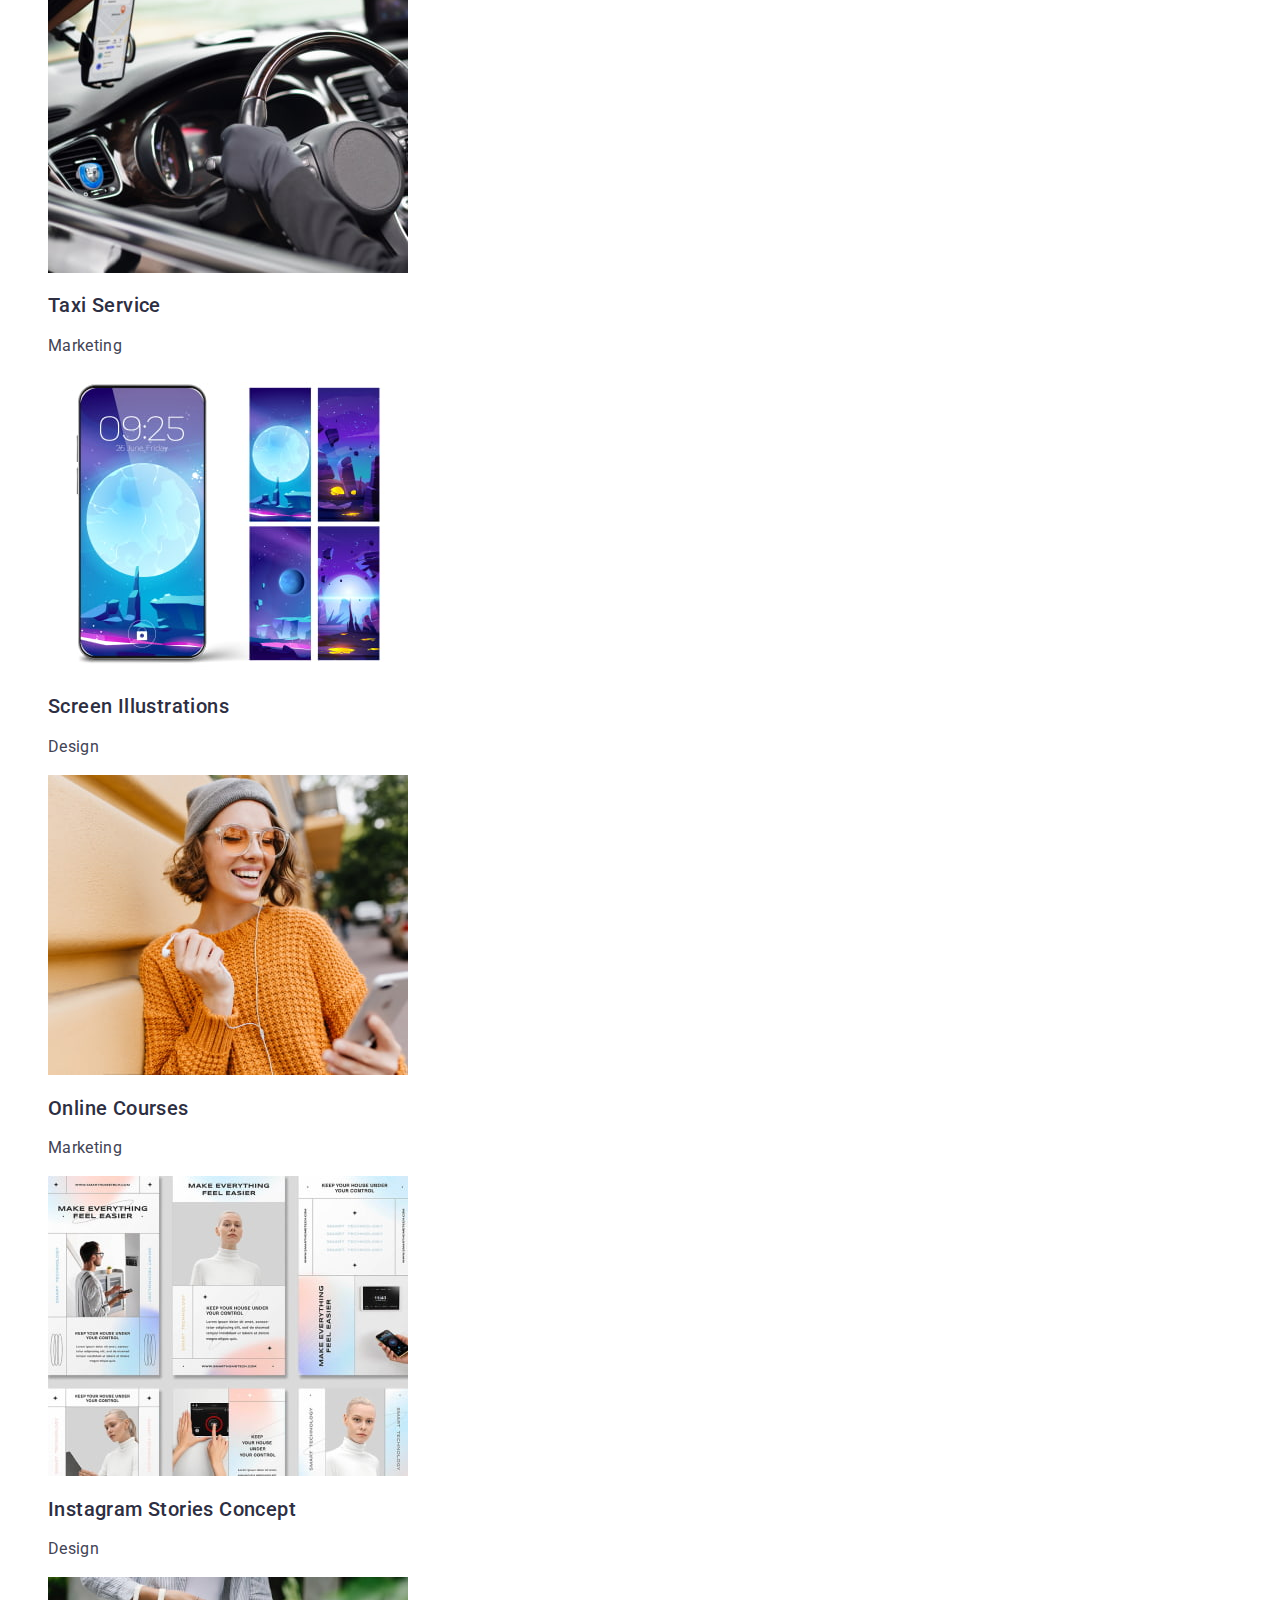
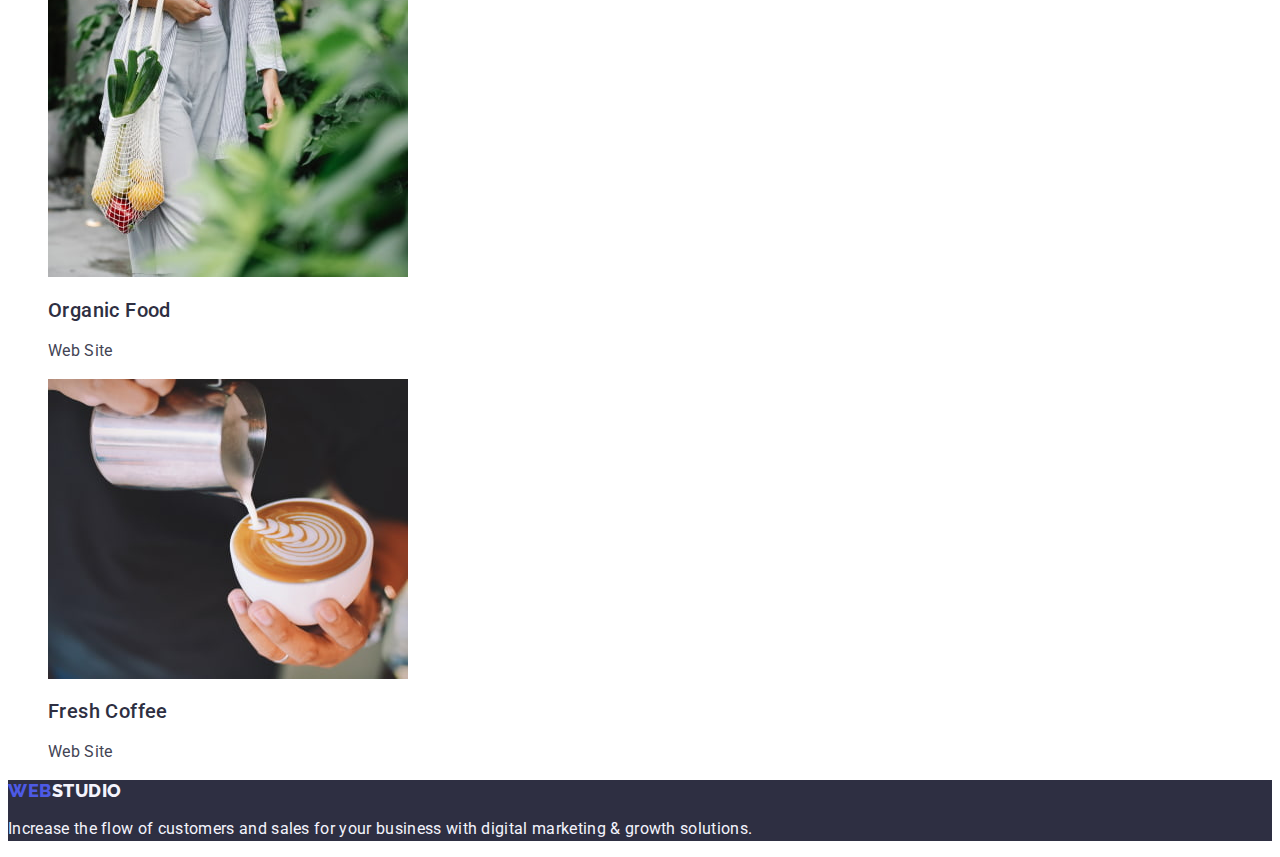
==== commit 0f0e728c: "portfolio-buttons" ====
--- a/portfolio.html
+++ b/portfolio.html
@@ -55,16 +55,20 @@
             <button class="list-btn" type="button">All</button>
           </li>
           <li>
-            <button class="list-btn button" type="button">Web Site</button>
-          </li>
-          <li>
-            <button class="list-btn button" type="button">App</button>
-          </li>
-          <li>
-            <button class="list-btn button" type="button">Design</button>
-          </li>
-          <li>
-            <button class="list-btn button" type="button">Marketing</button>
+            <button class="list-btn button button" type="button">
+              Web Site
+            </button>
+          </li>
+          <li>
+            <button class="list-btn button button" type="button">App</button>
+          </li>
+          <li>
+            <button class="list-btn button button" type="button">Design</button>
+          </li>
+          <li>
+            <button class="list-btn button button" type="button">
+              Marketing
+            </button>
           </li>
         </ul>
 
--- a/css/styles.css
+++ b/css/styles.css
@@ -102,6 +102,8 @@
 }
 
 .list-btn {
+  font-family: inherit;
+  cursor: pointer;
   color: var(--iris);
   background-color: var(--cloud);
   font-weight: 500;
